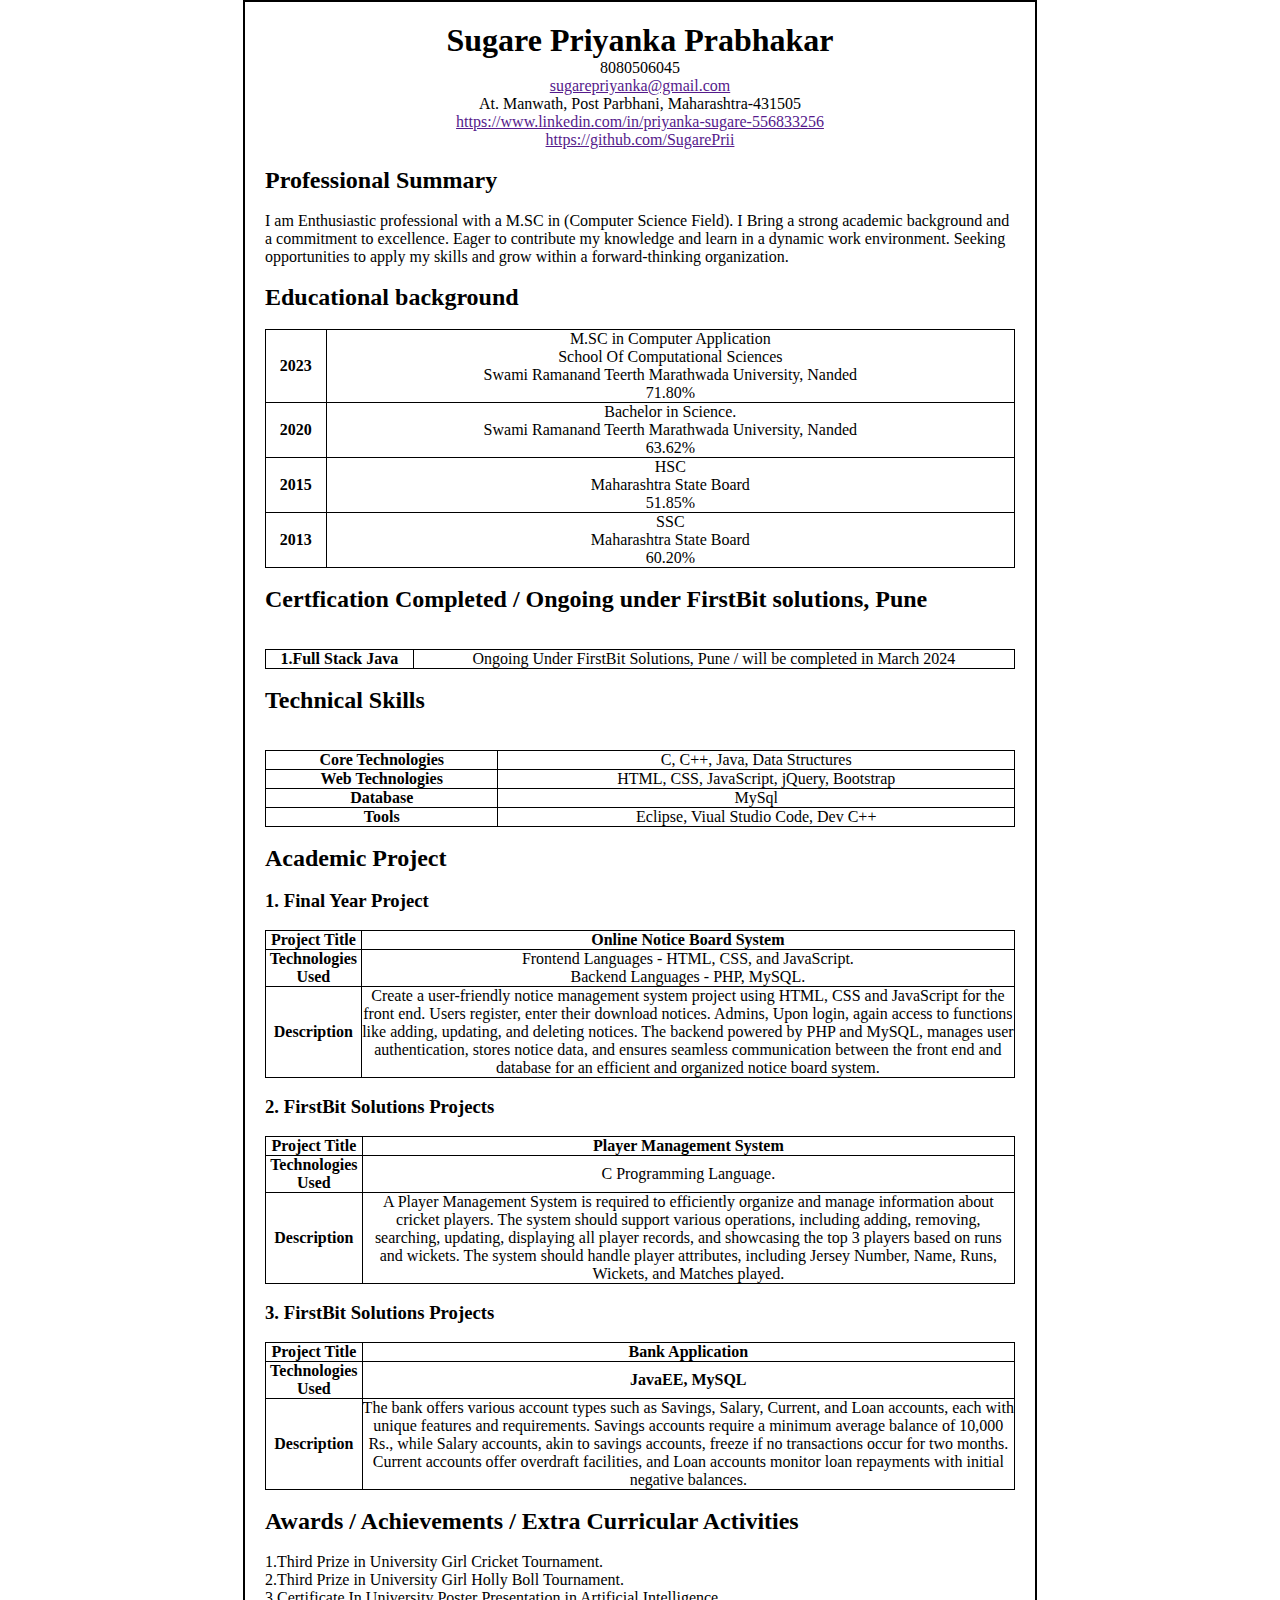
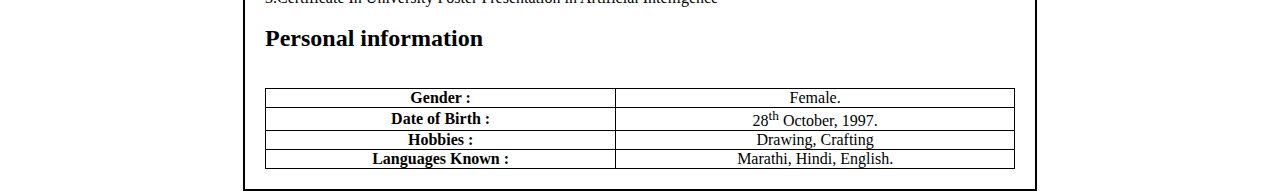
==== index.html @ efd62f9d "Add files via upload" ====
<!DOCTYPE html>
<html lang="en">
<head>
    <meta charset="UTF-8">
    <meta name="viewport" content="width=device-width, initial-scale=1.0">
    <title>Resume</title>
    <link rel="stylesheet" href="style.css">
</head>
<body>
    <div class="container">
   <div class="body">
    <div class="head">
        <h1>Sugare Priyanka Prabhakar</h1>
        <p>
            8080506045 <br>
            <a href="">sugarepriyanka@gmail.com</a> <br>
            At. Manwath, Post Parbhani, Maharashtra-431505 <br>
            <a href="">https://www.linkedin.com/in/priyanka-sugare-556833256
            </a> <br>
            <a href="">https://github.com/SugarePrii</a>
        </p>
    </div>
    <div class="summary">
        <br><h2>Professional Summary</h2> <br
        <p>
            I am Enthusiastic professional with a M.SC in (Computer Science Field). I Bring a strong academic background and a commitment to excellence. Eager to contribute my knowledge and learn in a dynamic work environment. Seeking opportunities to apply my skills and grow within a forward-thinking organization. 
        </p> <br>
    </div>
    <div class="Education">
        <h2>Educational background</h2><br>
        <table>
            <tr>
                <th>2023</th>
                <td>
                    M.SC in Computer Application <br>
                    School Of Computational Sciences <br>
                    Swami Ramanand Teerth Marathwada University, Nanded <br>
                    71.80%
                </td>
            </tr>
            <tr>
                <th>2020</th>
                <td>
                    Bachelor in Science. <br>
                    Swami Ramanand Teerth Marathwada University, Nanded <br>
                    63.62%
                </td>
            </tr>
            <tr>
                <th>2015</th>
                <td>
                    HSC <br>
                    Maharashtra State Board <br>
                    51.85%
                </td>
            </tr>
           <tr>
            <th>2013</th>
            <td>
                SSC <br>
                Maharashtra State Board <br>
                60.20%
            </td>
           </tr>
        </table><br>
    </div>
    <div class="Certficate">
        <h2>Certfication Completed / Ongoing under FirstBit solutions, Pune</h2><br>
        <table>
            <tr>
                <th>1.Full Stack Java </th>
                <td>Ongoing Under FirstBit Solutions, Pune / will be completed in March 2024</td><br>
            </tr>
        </table><br>
    </div>
    <div class="skills">
        <h2>Technical Skills</h2><br>
        <table>
            <tr>
                <th>Core Technologies</th>
                <td>C, C++, Java, Data Structures</td>
            </tr>
            <tr>
                <th>Web Technologies</th>
                <td>HTML, CSS, JavaScript, jQuery, Bootstrap</td>
            </tr>
            <tr>
                <th>Database</th>
                <td>MySql</td>
            </tr>
            <tr>
                <th>Tools</th>
                <td>Eclipse, Viual Studio Code, Dev C++</td><br>
            </tr>
        </table><br>
    </div>
    <div class="projects">
        <h2>Academic Project</h2><br>
        <h3>1. Final Year Project</h3><br>
        <table>
            <tr>
                <th>Project Title</th>
                <th>Online Notice Board System</th>
            </tr>
            <tr>
                <th>Technologies Used</th>
                <td>Frontend Languages - HTML, CSS, and JavaScript. <br> Backend Languages - PHP, MySQL.
                </td>
            </tr>
            <tr>
                <th>Description</th>
                <td>
                    Create a user-friendly notice management system project using HTML, CSS and JavaScript for the front end. Users register, enter their download notices. Admins, Upon login, again access to functions like adding, updating, and deleting notices. The backend powered by PHP and MySQL, manages user authentication, stores notice data, and ensures seamless communication between the front end and database for an efficient and organized notice board system.
                </td>
            </tr>
        </table><br>
            <h3>2. FirstBit Solutions Projects</h3><br>
            <table>
                <tr>
                    <th>Project Title</th>
                    <th>Player Management System</th>
                </tr>
                <tr>
                    <th>Technologies Used</th>
                    <td>C Programming Language.</td>
                </tr>
                <tr>
                    <th>Description</th>
                    <td>
                        A Player Management System is required to efficiently organize and manage information about cricket players. The system should support various operations, including adding, removing, searching, updating, displaying all player records, and showcasing the top 3 players based on runs and wickets. The system should handle player attributes, including Jersey Number, Name, Runs, Wickets, and Matches played.

                    </td>
                </tr>
        </table><br>
        <h3>3. FirstBit Solutions Projects</h3><br>
        <table>
            <tr>
                <th>Project Title</th>
                <th>Bank Application</th>
            </tr>
            <tr>
                <th>Technologies Used</th>
                <th>JavaEE, MySQL</th>
            </tr>
            <tr>
                <th>Description</th>
                <td>
                    The bank offers various account types such as Savings, Salary, Current, and Loan accounts, each with unique features and requirements. Savings accounts require a minimum average balance of 10,000 Rs., while Salary accounts, akin to savings accounts, freeze if no transactions occur for two months. Current accounts offer overdraft facilities, and Loan accounts monitor loan repayments with initial negative balances.
                </td>
            </tr>
        </table><br>
    </div>
    <div class="awards">
        <h2>Awards / Achievements / Extra Curricular Activities</h2><br>
        <p>
            1.Third Prize in University Girl Cricket Tournament. <br>
            2.Third Prize in University Girl Holly Boll Tournament.	<br>
            3.Certificate In University Poster Presentation in Artificial Intelligence
        </p><br>
    </div>
    <div class="myInformation">
        <h2>Personal information</h2><br>
        <table>
            <tr>
                <th>Gender :</th>
                <td>Female.</td>
            </tr>
            <tr>
                <th>Date of Birth :</th>
                <td>28<sup>th</sup> October, 1997.</td>
            </tr>
            <tr>
                <th>Hobbies :</th>
                <td>Drawing, Crafting</td>
            </tr>
            <tr>
                <th>Languages Known :</th>
                <td>Marathi, Hindi, English.</td>
            </tr><br>
        </table>
    </div>
   </div>    
    </div>
</body>
</html>
---- style.css ----
*{
    margin: 0;
    padding: 0;
}

.container{
    border: 2px solid black;
    width: 750px;
    margin: 0 auto;/*center the box container*/
    padding: 20px;
}

.head{
    text-align: center;/*center the words*/
}

table{
    width: 100%;
    border-collapse: collapse;/*remove the spacing between table spaces*/
}

table th{
    border: 1px solid black;
}

table td{
    border: 1px solid black;
    text-align: center;
}
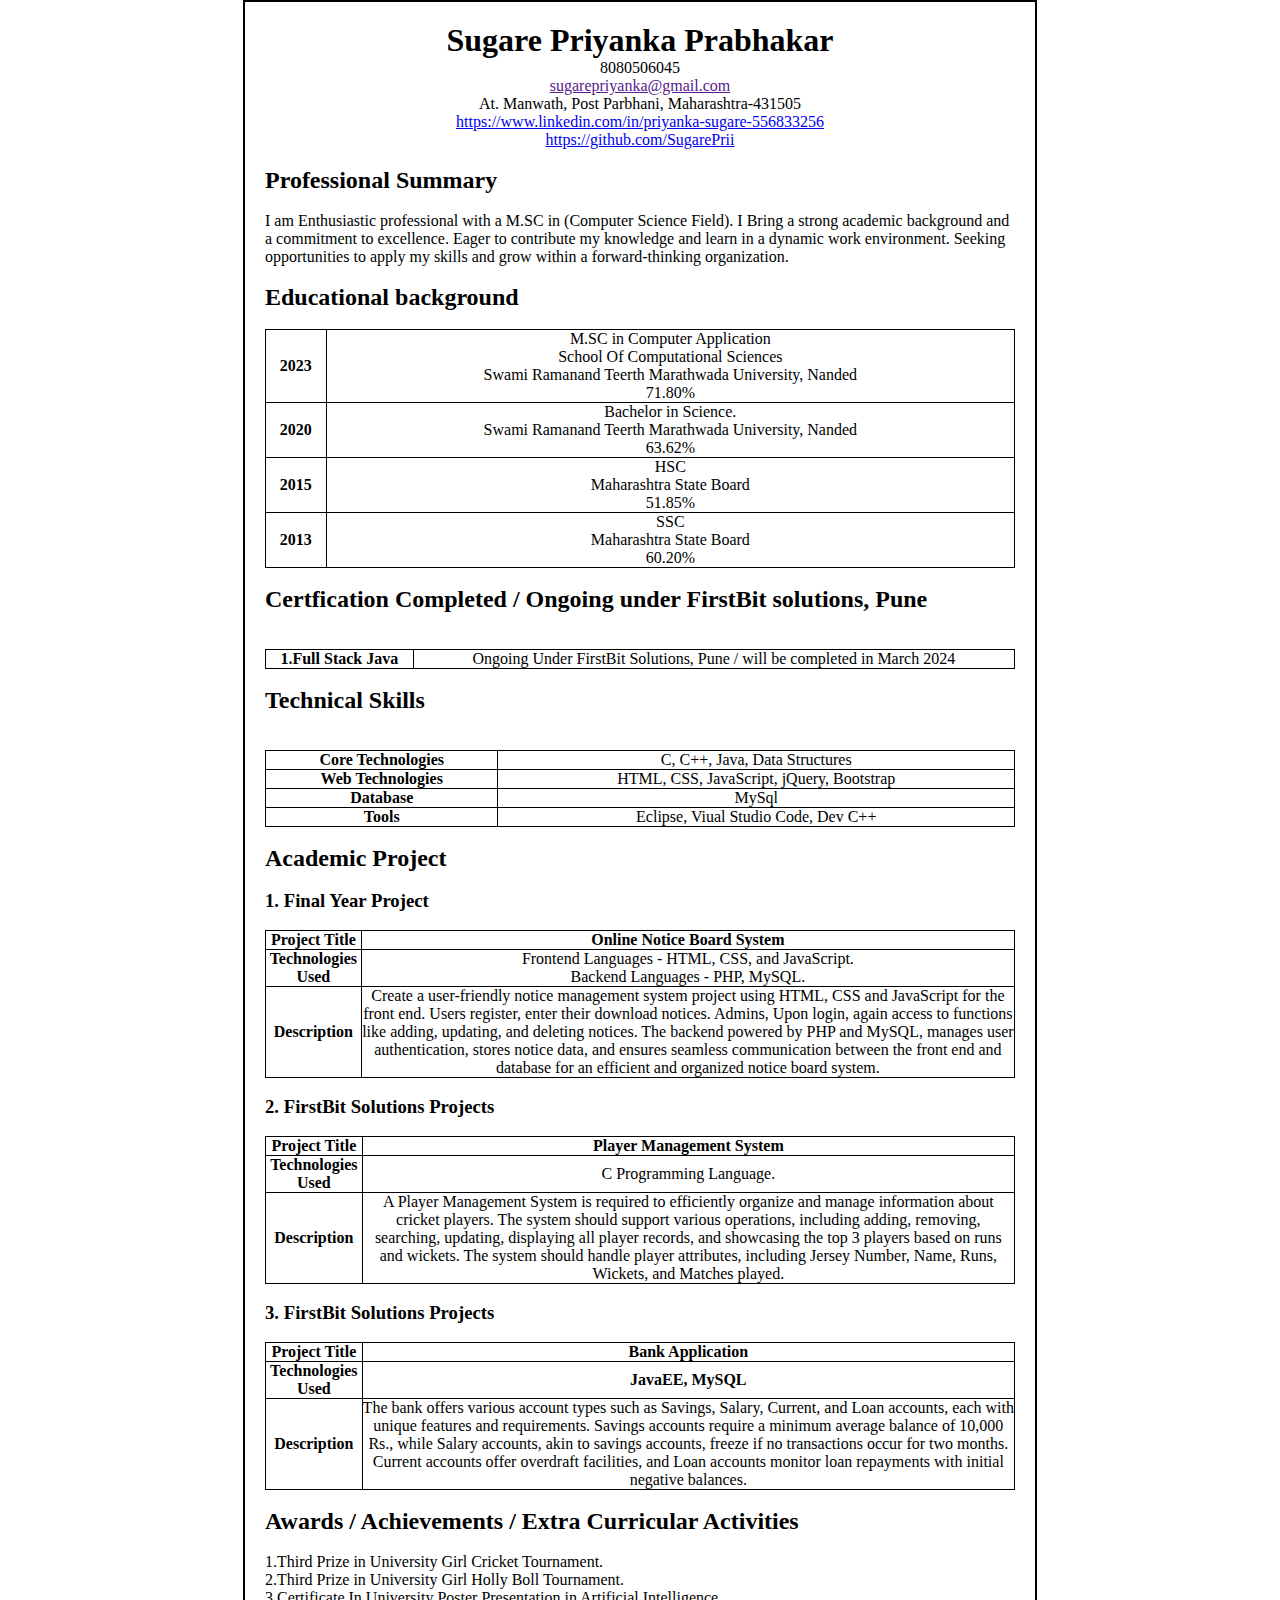
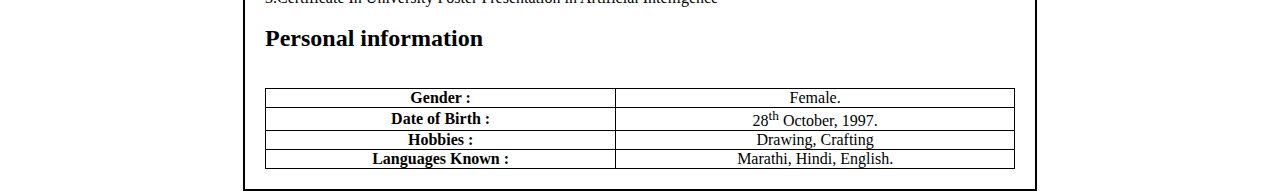
==== commit 24bd661e: "Add files via upload" ====
--- a/index.html
+++ b/index.html
@@ -15,9 +15,8 @@
             8080506045 <br>
             <a href="">sugarepriyanka@gmail.com</a> <br>
             At. Manwath, Post Parbhani, Maharashtra-431505 <br>
-            <a href="">https://www.linkedin.com/in/priyanka-sugare-556833256
-            </a> <br>
-            <a href="">https://github.com/SugarePrii</a>
+            <a href="https://www.linkedin.com/in/priyanka-sugare-556833256" target="_blank">https://www.linkedin.com/in/priyanka-sugare-556833256</a> <br>
+            <a href="https://github.com/SugarePrii" target="_blank">https://github.com/SugarePrii</a>
         </p>
     </div>
     <div class="summary">
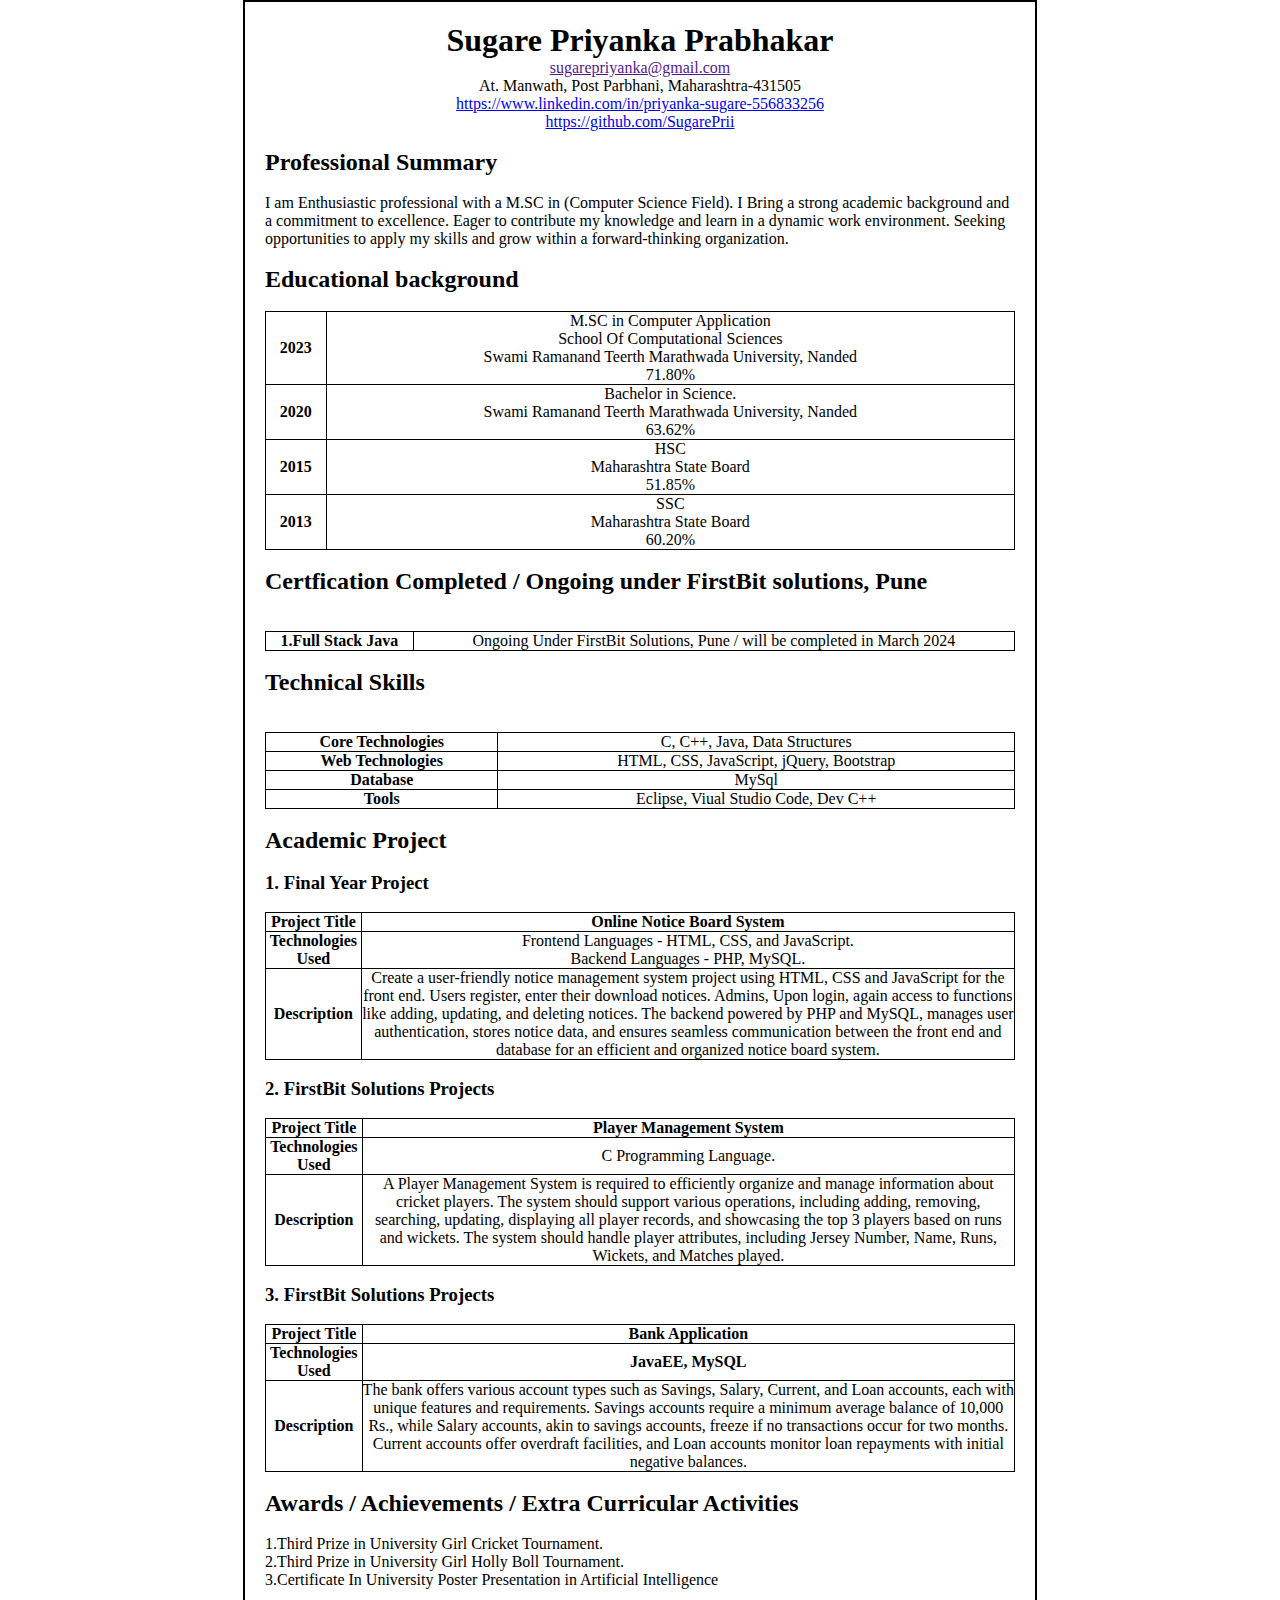
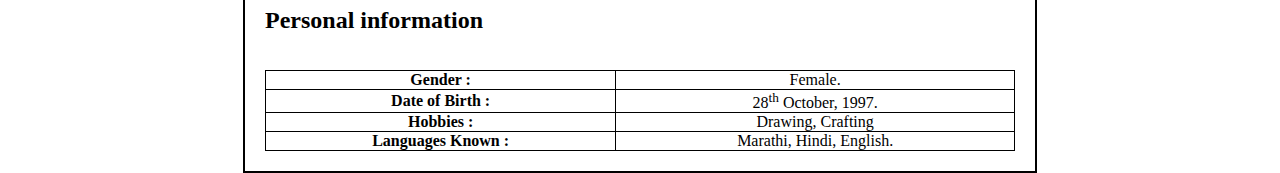
==== commit 905966f3: "Update index.html" ====
--- a/index.html
+++ b/index.html
@@ -12,7 +12,6 @@
     <div class="head">
         <h1>Sugare Priyanka Prabhakar</h1>
         <p>
-            8080506045 <br>
             <a href="">sugarepriyanka@gmail.com</a> <br>
             At. Manwath, Post Parbhani, Maharashtra-431505 <br>
             <a href="https://www.linkedin.com/in/priyanka-sugare-556833256" target="_blank">https://www.linkedin.com/in/priyanka-sugare-556833256</a> <br>
@@ -181,4 +180,4 @@
    </div>    
     </div>
 </body>
-</html>+</html>
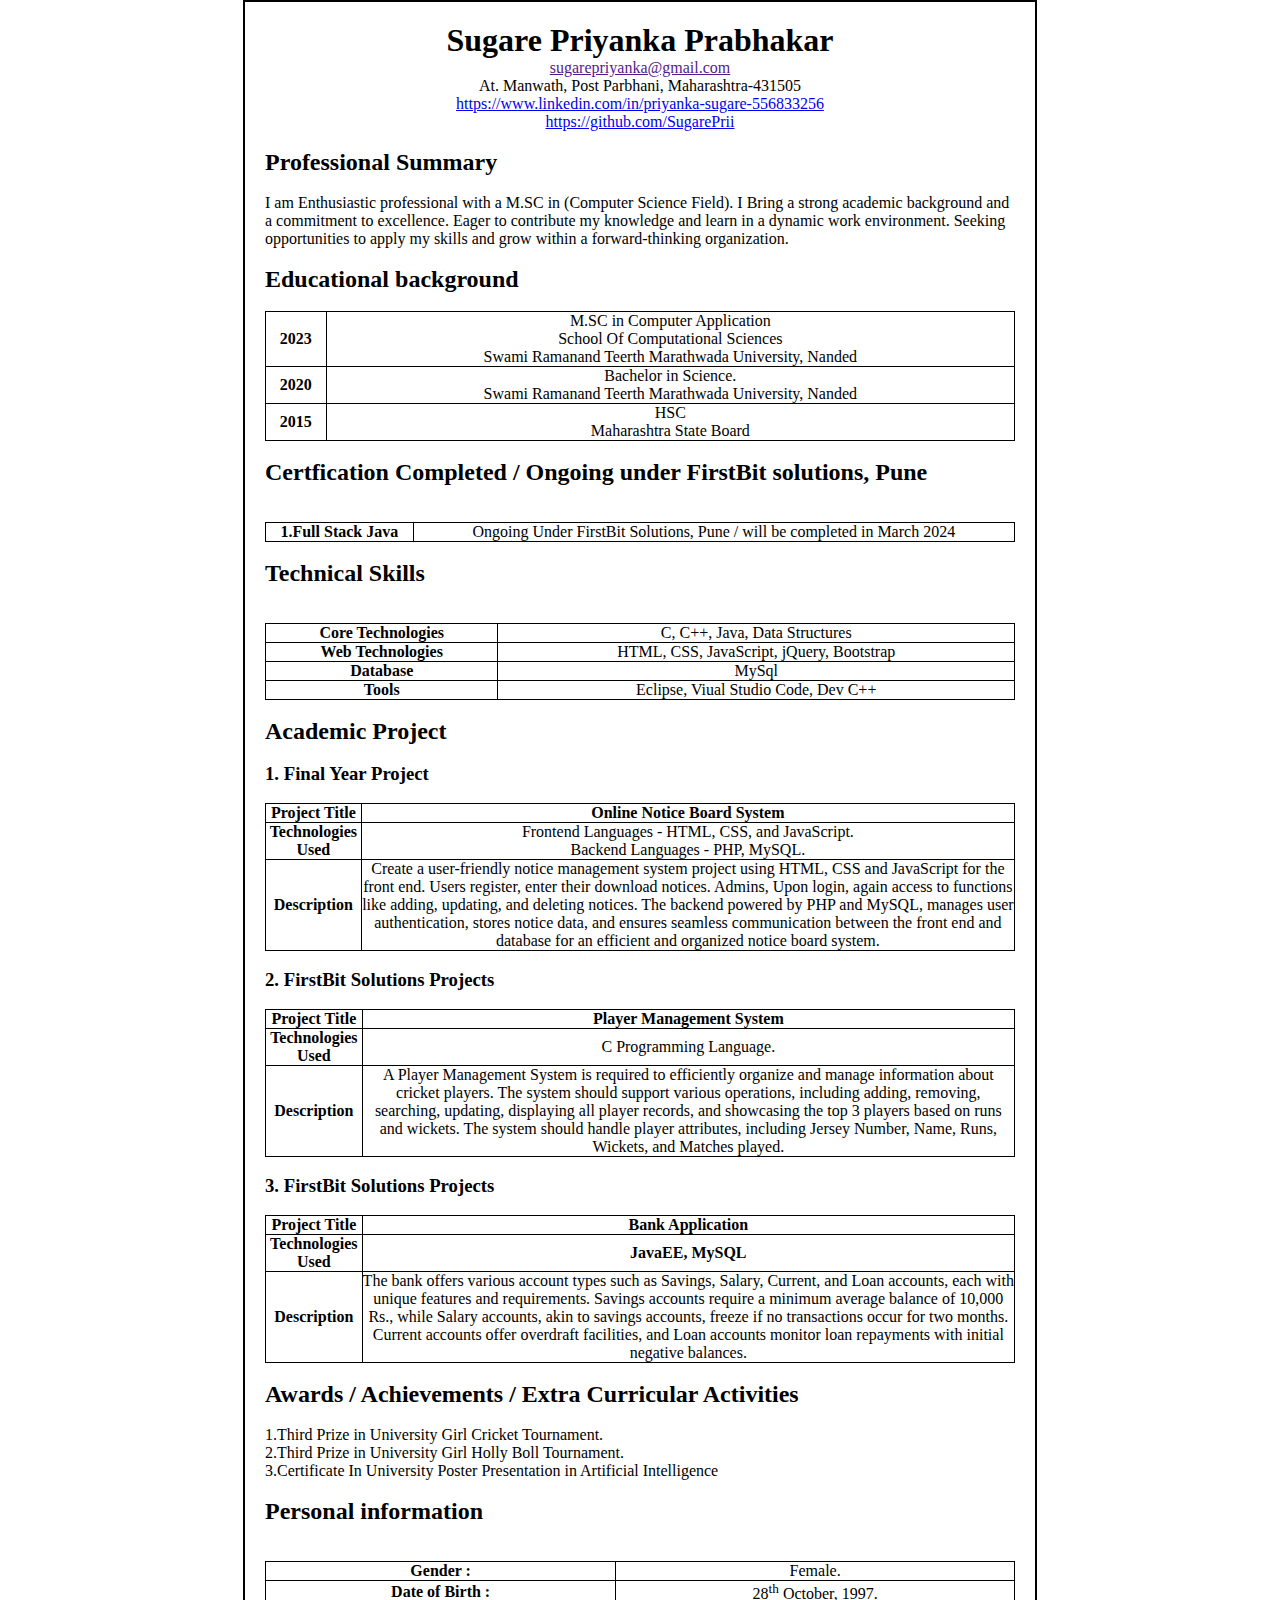
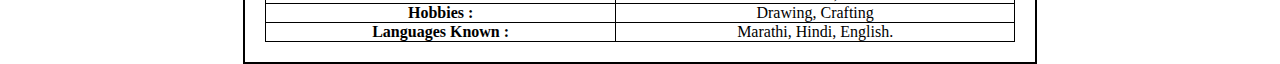
==== commit 55de5cb4: "Update index.html" ====
--- a/index.html
+++ b/index.html
@@ -32,34 +32,23 @@
                 <td>
                     M.SC in Computer Application <br>
                     School Of Computational Sciences <br>
-                    Swami Ramanand Teerth Marathwada University, Nanded <br>
-                    71.80%
+                    Swami Ramanand Teerth Marathwada University, Nanded
                 </td>
             </tr>
             <tr>
                 <th>2020</th>
                 <td>
                     Bachelor in Science. <br>
-                    Swami Ramanand Teerth Marathwada University, Nanded <br>
-                    63.62%
+                    Swami Ramanand Teerth Marathwada University, Nanded
                 </td>
             </tr>
             <tr>
                 <th>2015</th>
                 <td>
                     HSC <br>
-                    Maharashtra State Board <br>
-                    51.85%
+                    Maharashtra State Board 
                 </td>
             </tr>
-           <tr>
-            <th>2013</th>
-            <td>
-                SSC <br>
-                Maharashtra State Board <br>
-                60.20%
-            </td>
-           </tr>
         </table><br>
     </div>
     <div class="Certficate">
